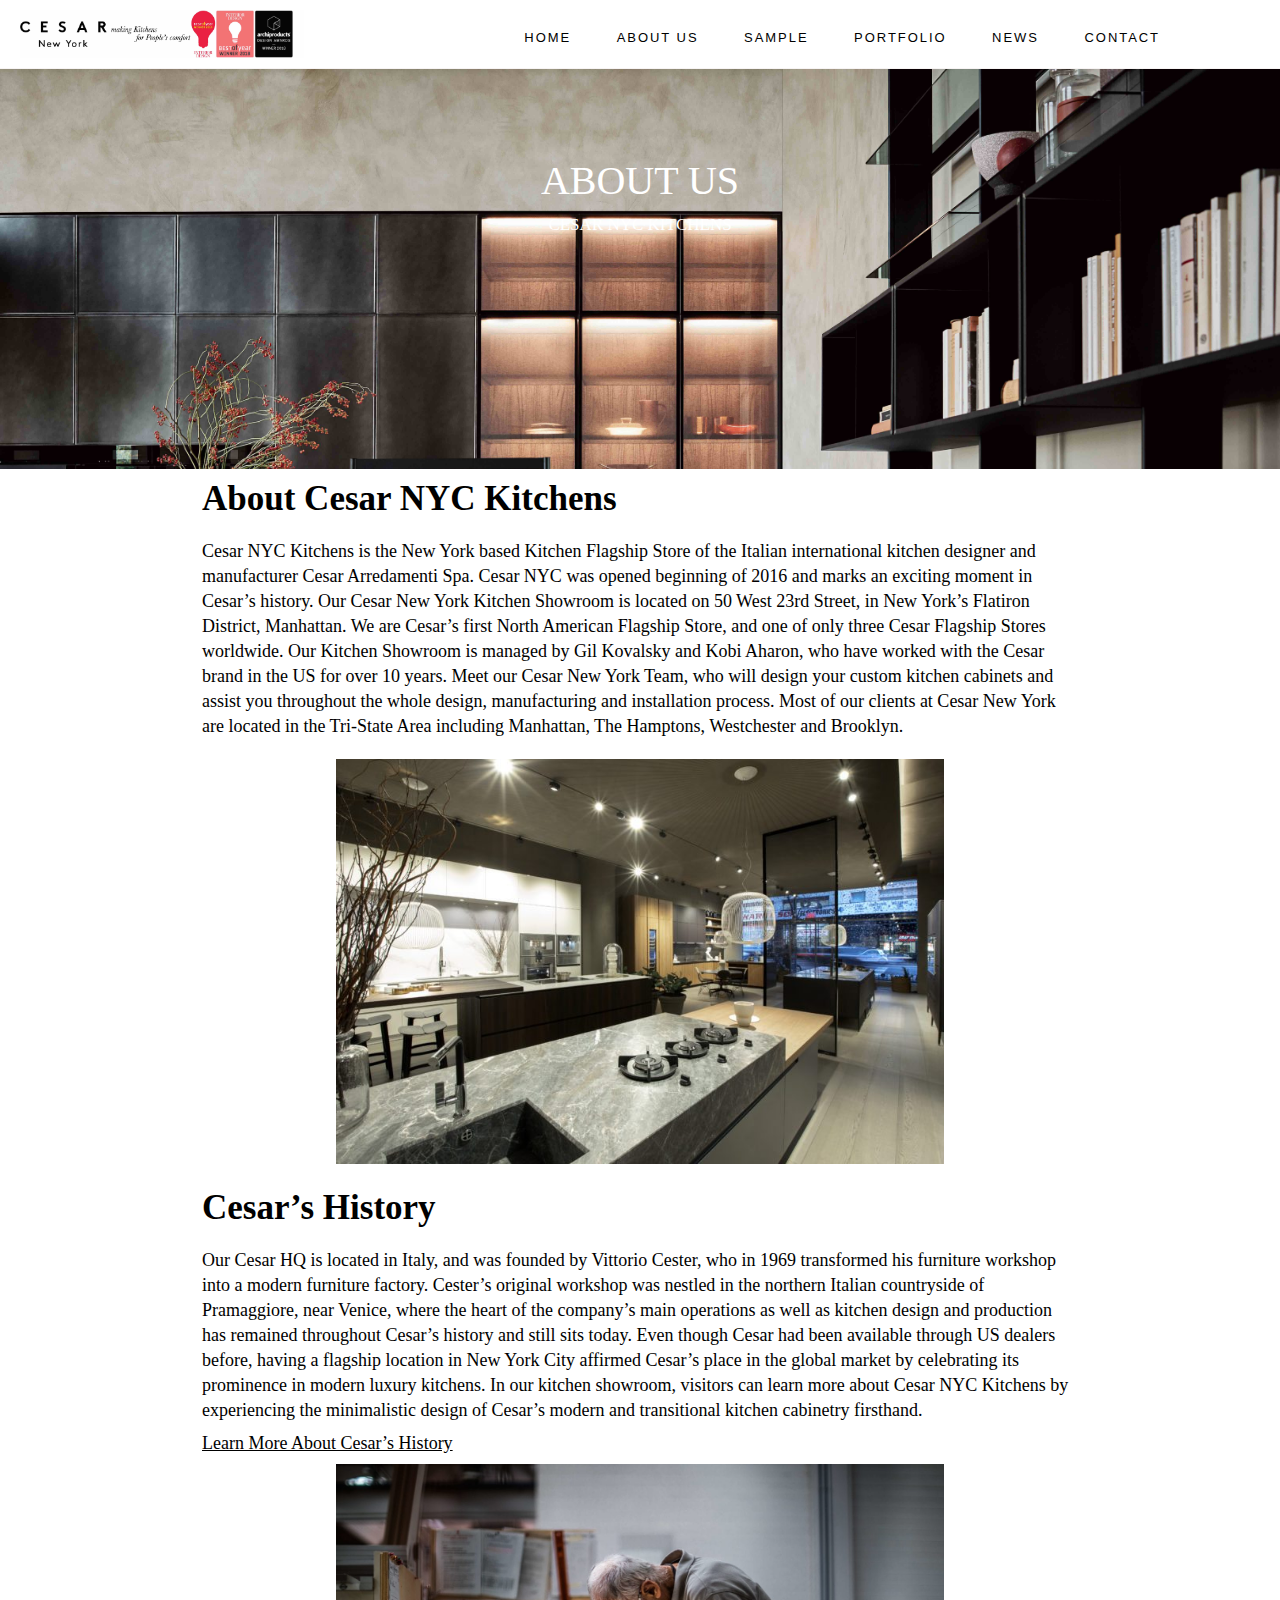
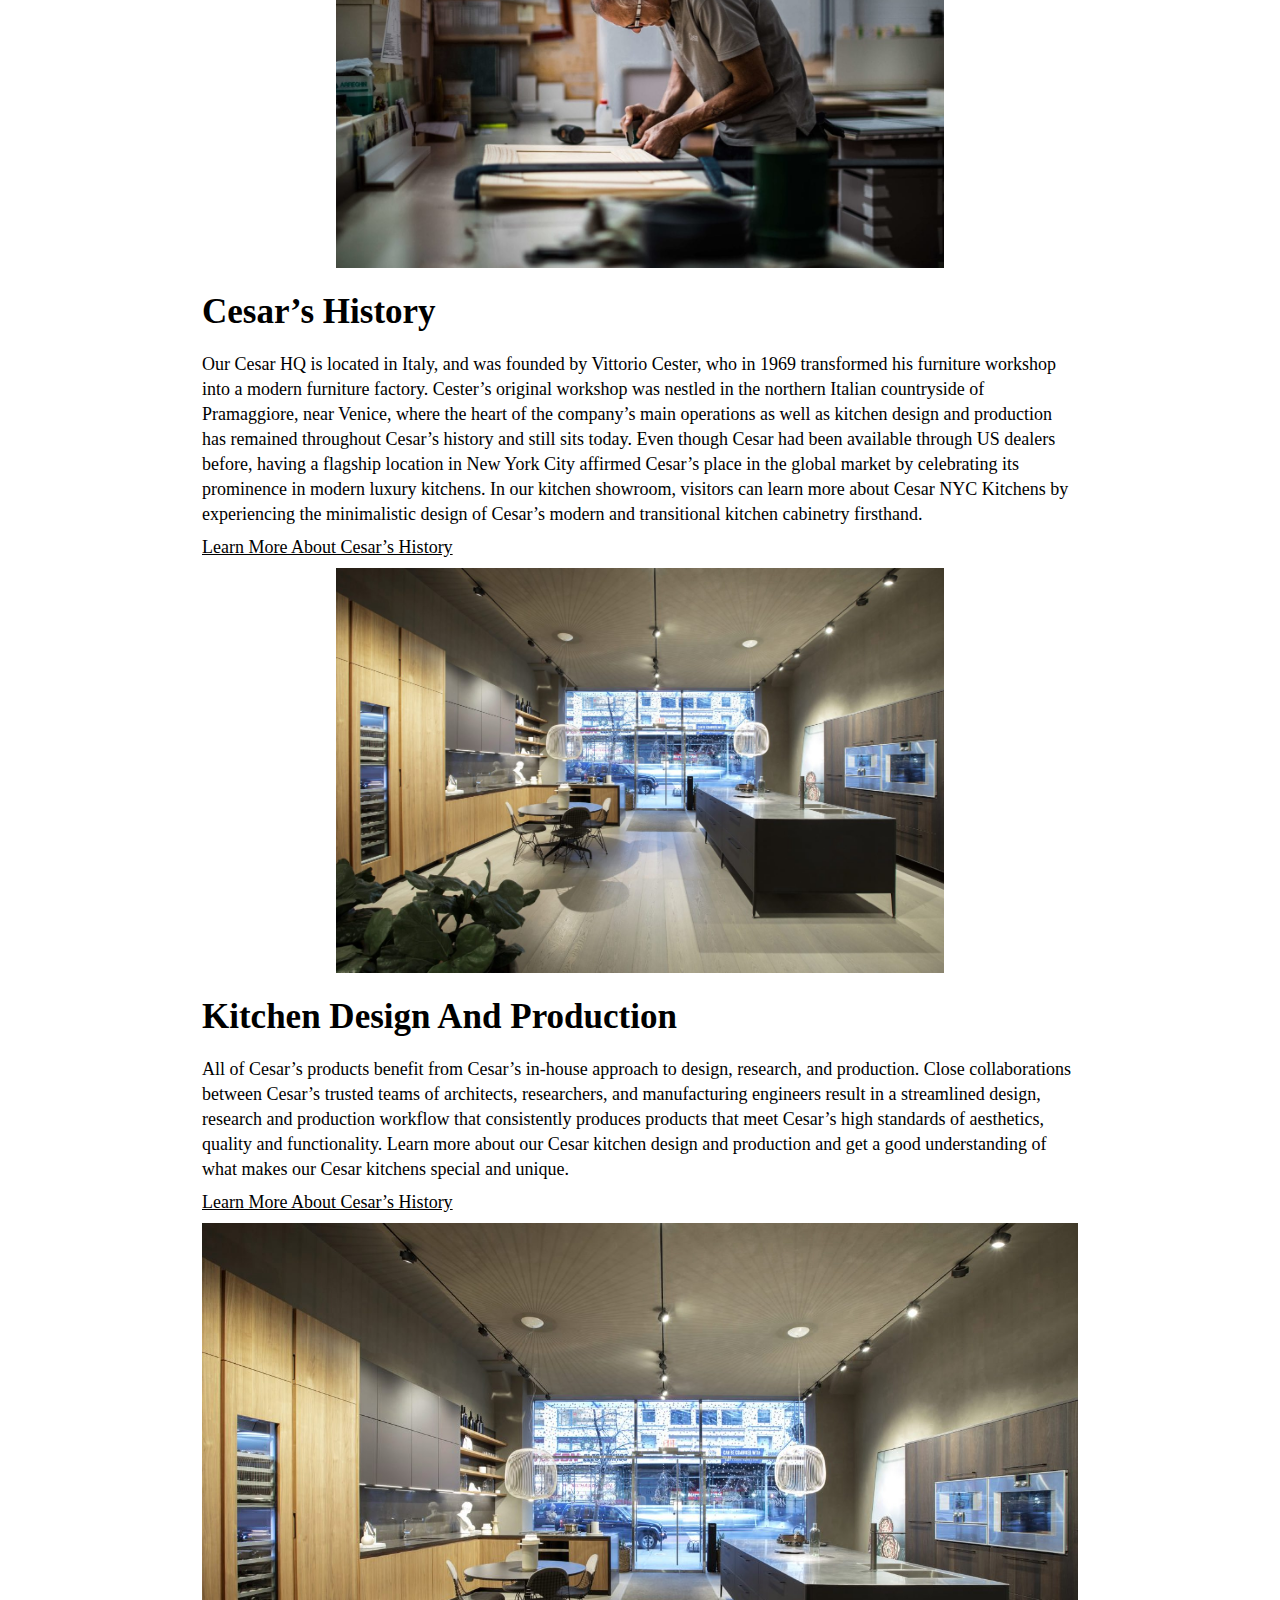
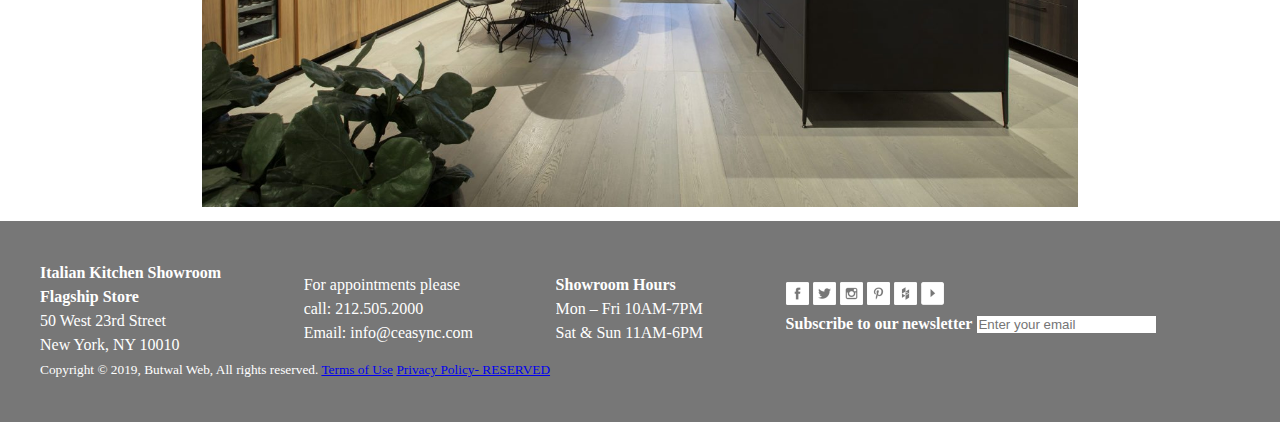
==== final/about-us.html @ 2c4b3316 "first sample of web design" ====
<!DOCTYPE html>
<html lang="en">
<head>
    <meta charset="UTF-8">
    <meta name="viewport" content="width=device-width, initial-scale=1.0">
    <title>AboutUs</title>
    <link rel="stylesheet" href="css/style.css">
    <link rel="stylesheet" href="css/header.css">
    <link rel="stylesheet" href="css/breadcumb.css">
    <link rel="stylesheet" href="css/about-us.css">
    <link rel="stylesheet" href="css/footer.css">
    <!-- <style>
        *{
            padding: 0px;
            margin: 0px;
        }

        .top-image-wrapper {
            /* background-image: url("images/room.jpg"); */
            /* background-position: center;
            background-repeat: no-repeat;
            background-size: cover; */
            height: 400px;
        }

        .top-image-wrapper > img {
            width: 100%;
            height: 100%;
        }
        .text-wrapper{
            width: 70%;
            margin: auto;
        }

        .text-wrapper > h1 {
            font-size: 35px;
            padding: 10px;
        }

        .text-wrapper >  p {
            line-height: 25px;
            font-size: 18px;
            padding: 10px;
        }
        .text-wrapper > a {
            padding: 10px;
            /* text-decoration: none; */
            color: black;
            font-size: 18px;
        }

        .text-wrapper > a:hover {
            color: gray;
            text-decoration: none;
        }

        
        .image-center{
            width: 70%;
            margin: auto;
            padding: 10px;
        
            }
        .image-center > img {
            width: 100%;
            height: auto;
        }

        .header-image-text-first {
            position: absolute;
            top: 20%;
            left: 50%;
            transform: translate(-50%, -50%);
            color: #fff;
            font-size: 40px;
        }
        .header-image-text-second {
            position: absolute;
            top: 25%;
            left: 50%;
            transform: translate(-50%, -50%);
            color: #fff;
            font-size: 17px;
        }
        .video-center > img {
            width: 100%;
            height: auto;
            padding: 10px;
        }

    
    </style> -->

</head>
<body>
    <div class="container">

         <!-- navigation header  -->
         <div class="second-row">
            <nav class="navbar navbar-custom nav-border">    
                <div class="header-title">
                    <a class="site-brand" href="#"><img class="header-logo-img" src="images/Website-Logo.jpg" alt="logo"></a>
                </div>
                
         
                <ul class="nav-menu">    
                    <li class="main-list"><a href="index.html">Home</a></li>
                    <li class="open-dropdown menu1 "><a class="menu-link" href="about-us.html">About Us</a>
                        <ul class="dropdown-menu dropdown-content dropdown dropdown-list1 "  >
                            <li class="menu-item "><a href="our-team.html">Our Team</a></li>
                            <li class="menu-item "><a href="about-us.html" >About Us</a></li>
                            <li class="menu-item "><a href="our-products.html" >Kitchen Showroom</a></li>
                            <li class="menu-item "><a href="single_prod_page.html" >Design + Production</a></li>
                            <li class="menu-item "><a href="customer_review.html" >Customer Reviews</a></li>
                        </ul>
                    </li>
                    <li class="open-dropdown menu2 "><a class="menu-link2" href="#">Sample</a>
                        <ul class="dropdown-menu dropdown-content dropdown dropdown-list2"  >
                            <li class="menu-item "><a href="our-team.html">Our Team</a></li>
                            <li class="menu-item "><a href="about-us.html" >About</a></li>
                            <li class="menu-item "><a href="our-products.html" >Kitchen Showroom</a></li>
                            <li class="menu-item "><a href="single_prod_page.html" >Design + Pro</a></li>
                            <li class="menu-item "><a href="customer_review.html" >Customer Reviews</a></li>
                        </ul>
                    </li>
                    <li class="open-dropdown menu3 "><a  class="menu-link3" href="#">Portfolio</a>
                        <ul class="dropdown-menu dropdown-content dropdown dropdown-list3"  >
                            <li class="menu-item "><a href="our-team.html"> Our Team</a></li>
                            <li class="menu-item "><a href="about-us.html" >About Us</a></li>
                            <li class="menu-item "><a href="our-products.html" >Kitchen Showroom</a></li>
                            <li class="menu-item "><a href="single_prod_page.html" >Design Production</a></li>
                            <li class="menu-item "><a href="customer_review.html" >Customer Reviews</a></li>
                        </ul>
                    </li>
                    <li class="open-dropdown menu4 "><a class="menu-link4" href="#">News</a>
                        <ul class="dropdown-menu dropdown-content dropdown dropdown-list4"  >
                            <li class="menu-item "><a href="our-team.html" > Team</a></li>
                            <li class="menu-item "><a href="about-us.htmls" >AboutUs</a></li>
                            <li class="menu-item "><a href="our-products.html" > Showroom</a></li>
                            <li class="menu-item "><a href="single_prod_page.html" >Production</a></li>
                            <li class="menu-item "><a href="#" >Customer </a></li>
                        </ul>
                    </li>
                    <li class="open-dropdown menu5 " > <a class="menu-link5" href="#">Contact</a>
                        <ul class="dropdown-menu dropdown-content dropdown dropdown-list5"  >
                            <li class="menu-item "><a href="#" >Contact Us</a></li>
                            <li class="menu-item "><a href="#" >Other Sample</a></li>
                        </ul>
                    </li>

                </ul>
              <!-- </div> -->
            </nav>

            <nav class="navbar-mob">
                <div class="menu-btn">  
                    <!-- <i class="fa fa-bars" id="bar">menu</i> -->
                    <img class="fa-bars"  id="bar" src="images/bars-solid.svg" alt="bar-icon">
                    <!-- <i class="fa fa-times" id="cross">cancel</i> -->
                    <img  class="fa-times" id="cross" src="images/times-solid.svg" alt="cross-bar">
                </div>
            </nav>
        </div>
        <!-- navigation header  close-->



        <div class="top-image-wrapper">
            <img src="images/room.jpg" alt="room-image" style="width:100%; "> 
            <div class="header-image-text-first">ABOUT US</div>
            <div class="header-image-text-second">CESAR NYC KITCHENS</div>
        </div>
        
        <div class="text-wrapper">
            <h1>About Cesar NYC Kitchens</h1>
            <p>Cesar NYC Kitchens is the New York based Kitchen Flagship Store of the Italian international kitchen designer and manufacturer Cesar Arredamenti Spa. Cesar NYC was opened beginning of 2016 and marks an exciting moment in Cesar’s history. Our Cesar New York Kitchen Showroom is located on 50 West 23rd Street, in New York’s Flatiron District, Manhattan. We are Cesar’s first North American Flagship Store, and one of only three Cesar Flagship Stores worldwide. Our Kitchen Showroom is managed by Gil Kovalsky and Kobi Aharon, who have worked with the Cesar brand in the US for over 10 years. Meet our Cesar New York Team, who will design your custom kitchen cabinets and assist you throughout the whole design, manufacturing and installation process. Most of our clients at Cesar New York are located in the Tri-State Area including Manhattan, The Hamptons, Westchester and Brooklyn.</p>
            <div class="text-image-wrapper">
                <div class="image-center">
                    <img src="images/CE-28-768x512.jpg" alt="room-image-first">
                </div>
                
            </div>
        </div>

        <div class="text-wrapper">
            <h1>Cesar’s History</h1>
            <p>Our Cesar HQ is located in Italy, and was founded by Vittorio Cester, who in 1969 transformed his furniture workshop into a modern furniture factory. Cester’s original workshop was nestled in the northern Italian countryside of Pramaggiore, near Venice, where the heart of the company’s main operations as well as kitchen design and production has remained throughout Cesar’s history and still sits today. Even though Cesar had been available through US dealers before, having a flagship location in New York City affirmed Cesar’s place in the global market by celebrating its prominence in modern luxury kitchens. In our kitchen showroom, visitors can learn more about Cesar NYC Kitchens by experiencing the minimalistic design of Cesar’s modern and transitional kitchen cabinetry firsthand.</p>
            <a href="#">Learn More About Cesar’s History</a>
            <div class="text-image-wrapper">
                <div class="image-center">
                    <img src="images/Cesar-Kitchen-Production-Site_4-1400x933.jpg" alt="room-image-first">
                </div>
            
                
            </div>
        </div>

        <div class="text-wrapper">
            <h1>Cesar’s History</h1>
            <p>Our Cesar HQ is located in Italy, and was founded by Vittorio Cester, who in 1969 transformed his furniture workshop into a modern furniture factory. Cester’s original workshop was nestled in the northern Italian countryside of Pramaggiore, near Venice, where the heart of the company’s main operations as well as kitchen design and production has remained throughout Cesar’s history and still sits today. Even though Cesar had been available through US dealers before, having a flagship location in New York City affirmed Cesar’s place in the global market by celebrating its prominence in modern luxury kitchens. In our kitchen showroom, visitors can learn more about Cesar NYC Kitchens by experiencing the minimalistic design of Cesar’s modern and transitional kitchen cabinetry firsthand.</p>
            <a href="#">Learn More About Cesar’s History</a>
            <div class="text-image-wrapper">
                <div class="image-center">
                    <img src="images/CE-23-1400x933.jpg" alt="room-image-first">
                </div>
                
            </div>
        </div>

        <div class="text-wrapper">
            <h1>Kitchen Design And Production</h1>
            <p>All of Cesar’s products benefit from Cesar’s in-house approach to design, research, and production. Close collaborations between Cesar’s trusted teams of architects, researchers, and manufacturing engineers result in a streamlined design, research and production workflow that consistently produces products that meet Cesar’s high standards of aesthetics, quality and functionality. Learn more about our Cesar kitchen design and production and get a good understanding of what makes our Cesar kitchens special and unique.</p>
            <a href="#">Learn More About Cesar’s History</a>
            <div class="text-video-wrapper">
                <div class="video-center">
                    <img src="images/CE-23-1400x933.jpg" alt="room-image-first">
                </div>
                
            </div>
        </div>



         <!-- footer open -->
         <footer class="grid-footer">
            <div class="item1 footer-column">
                <div class="textwidget">
                  <p><strong>Italian Kitchen Showroom<br />
                        Flagship Store</strong><br />
                        50 West 23rd Street<br />
                        New York, NY 10010</p>
                </div>
            </div>
      
              <div class="item2 footer-column">
                  <div class="textwidget">
                    <p>For appointments please<br />
                    call: 212.505.2000<br />
                      Email: info@ceasync.com</a>
                  </p>
                </div>
              </div>
      
              <div class="item3 footer-column">
                <div class="textwidget">
                  <p><strong>Showroom Hours</strong><br />
                    Mon &#8211; Fri 10AM-7PM<br />
                    Sat &#038; Sun 11AM-6PM</p>
              </div>
      
              </div>  
      
              <div class="item4 footer-column">
                <div class="textwidget subscriber-widget">
                  <div id="social" class="row-widget4">
                    <a href="#" target="_blank" id="social_facebook">
                    <img src="images/facebook.png" alt="Facebook">
                  </a>
                  <a href="#" target="_blank" id="social_twitter">
                    <img src="images/twitter.png" alt="twitter">
                  </a>
                  <a href="#" target="_blank" id="social_instagram">
                    <img src="images/instagram.png" alt="Instagram">
                  </a>
                  <a href="#" target="_blank" id="social_pinterest">
                    <img src="images/pinterest.png" alt="pinterest">
                  </a>
                  <a href="#" target="_blank" id="social_houzz">
                    <img src="images/houzz.png" alt="houzz">
                  </a>
                  <a href="#" target="_blank" id="social_youtube">
                    <img src="images/youtube.png" alt="youtube">
                  </a>
                  </div>
      
                <form class="form-control row-widget4" action="">
                    <strong>Subscribe to our newsletter</strong>
                    <input id="footer-email" class="form-control" name="email" required="required" type="email" placeholder="Enter your email" />
              </form>
                </div>
              </div>
            
            <div class="item5 footer-column">
            <p>
            <small> Copyright &copy; 2019, Butwal Web, All rights reserved.
              <a href="#">Terms of Use</a> 
              <a href="#">Privacy Policy- RESERVED</a></small>
              </p>
            </div>
        </footer>
        <!-- footer close -->

       
    </div>

<script src="js/menu.js"></script>

</body>
</html>
---- final/css/style.css ----
*{
    padding:    0px;
    margin:     0px;
    box-sizing: border-box; 
    overflow-x: hidden;
 }
 .body{
     overflow: hidden;
     background-color: grey;
 }
---- final/css/header.css ----
/* header-css  */
img.header-logo-img {
    height: 3rem;
    margin-top: 10px;
        }
 
 a.site-brand {
     /* font-size: 40px;
     text-decoration: none; */
     margin: 20px;
     /* padding: 0px;
     color: aliceblue; */
 }
 
 /* navigation header css open  */
.navbar{
            /* overflow: hidden; */
            /* position: fixed; */
            /* display: flex;
            justify-content: center;
            align-items: center;
            flex-direction: row; */
            background-color:   #FFFFFF;
            /* height: 40px; */
            width: 100%;
            /* position: fixed; */
             }
 
 .navbar > ul {
             list-style-type: none;
             float: right;
             padding: 10px;
             margin-top: 10px
         }

.navbar > .header-title {
                 display: inline;                
                 }

.navbar > ul > li {
    
        display: inline-block;
        padding: 10px 20px;
        /* position: relative; */
                }

                

.navbar > .nav-menu >  .open-dropdown:hover {
    cursor: pointer;
            }   


.navbar > .nav-menu > .open-dropdown:hover > .dropdown-menu {
    display: block;
    visibility: visible;
    z-index: 100;
}

.navbar > ul > li > a:hover{ 
    cursor: pointer;
    color: black; 
    font-weight: bold;
             }

.navbar > ul:last-child {
                 padding-right: 100px;
            }
        
.navbar > ul > li > a 

 {
              
                 text-decoration: none;
                 color:  black;
            }

.navbar::after {
             content: " ";
             display: block;
             clear: both;
             *zoom : 1;
         }

.navbar-custom{
        font-family: "Inconsolata", sans-serif;
        text-transform: uppercase;
        letter-spacing: 0.15em;
        font-size: 13px;
    }

        .navbar-mob > ul  {
            display: none; 
            }

 

.dropdown-menu{
        display: none;
        position: absolute;
    }

   

.dropdown-content{
        background-color: #FFFFFF;
        border-style: solid;
        border-color: #f7f4f4;
        border-width: 1px;
        width: max-content;
    }
    
.dropdown-menu > li {
        list-style: none;
        text-align: center;
        border-style: solid;
        border-color: #f7f4f4;
        border-width: 0px 0px 1px 0px;
        line-height: 40px;
        padding: 0px 20px;
    }

.dropdown-menu > li:hover {
 
       background-color: #f5f5f5;
    }

.dropdown-menu > li > a {
        text-decoration: none;
        color: black;
        /* padding: 25px;
        margin: 25px; */
        }

/* .dropdown-menu > li:hover > a:hover {
        color: black;
        font-weight: bold;
} */
.dropdown-menu > li:hover,
.dropdown-menu > li > a:hover{
        cursor: pointer;
        color: black;
        font-weight: bold;
        background-color: #F5F5F5;
    }

.nav-border{
        border-style: solid;
        border-color: #f7f4f4;
        border-width: 0px 0px 1px 0px;
    }
 .menu-btn {
             display: none;
         }
 
 #cross,  
 #bar {
             height: 30px;
         }
 /* header-css end */




 /* mobile-view  */
 @media screen and (max-width: 768px){
    .menu-btn {
        display:block;
        }

    .navbar > ul {
        display: none;
}


            


.navbar-mob > ul  {
    display: block;
        list-style-type:    none;
    }

.navbar-mob > ul > li {
    line-height: 20px;
    border-style: solid;
    border-color: #f7f4f4;
    border-width: 1px;

}

.navbar-mob > ul > li > a {
    text-decoration: none;
    color: black;
    position: relative;
    display: block;
    padding: 10px 15px;
}

.navbar-mob > ul > li:hover > a:hover {
    /* background: rgba(0, 0, 0, 0) none repeat scroll 0 0; */
    cursor: pointer;
    color: black;
    font-weight: bold;
    background-color: #F5F5F5;
}

.navbar-mob {
    visibility: visible;
        /* position: fixed; */
        width: 100%;
        background-color: #FFFFFF;
}

.open-dropdown > .active {
    display: block;
    /* visibility: visible;
    opacity: 1; */
    /* position: absolute; */
    
} 



.dropdown {
    display: none;
    position: relative;
    border-width: 1px 0px 1px 0px;
    width: 100%;

    
    
}

.dropdown > li {
    text-align: start;
    line-height: 20px;
}

.dropdown > li > a {

    line-height: 40px;
    padding: 0px 40px;
    margin: 0px;
}

.dropdown > li:hover,
.dropdown > li > a:hover{
    cursor: pointer;
    color: black;
    font-weight: bold;
    background-color: #F5F5F5;
}
            
.menu-btn > .fa-times {
        display: none;
            }

.fa-times, .fa-bars {
        cursor: pointer;
        position: absolute;
        top: 35px;
        right: 20px;
        font-size: 30px;
        height: 30px;
            }



 }
---- final/css/breadcumb.css ----
.top-image-wrapper {
    /* background-image: url("images/room.jpg"); */
    /* background-position: center;
    background-repeat: no-repeat;
    background-size: cover; */
    height: 400px;
    overflow: hidden;
}

.top-image-wrapper > img {
    /* width: 100%;
    height: 100%; */
    height: auto;
}

.header-image-text-first {
    position: absolute;
    top: 20%;
    left: 50%;
    transform: translate(-50%, -50%);
    color: #fff;
    font-size: 40px;
}
.header-image-text-second {
    position: absolute;
    top: 25%;
    left: 50%;
    transform: translate(-50%, -50%);
    color: #fff;
    font-size: 17px;
}
---- final/css/about-us.css ----
.text-wrapper{
    width: 70%;
    margin: auto;
}

.text-wrapper > h1 {
    font-size: 35px;
    padding: 10px;
}

.text-wrapper >  p {
    line-height: 25px;
    font-size: 18px;
    padding: 10px;
}
.text-wrapper > a {
    padding: 10px;
    /* text-decoration: none; */
    color: black;
    font-size: 18px;
}

.text-wrapper > a:hover {
    color: gray;
    text-decoration: none;
}


.image-center{
    width: 70%;
    margin: auto;
    padding: 10px;

    }
.image-center > img {
    width: 100%;
    height: auto;
}


.video-center > img {
    width: 100%;
    height: auto;
    padding: 10px;
}
---- final/css/footer.css ----
/* footer css start  */
.grid-footer{
    display: grid;
    grid-template-columns: auto auto auto auto;
    background-color: #777;
      /* width: 100%; */
      font-size: 16px;
      line-height: 150%;  
      color: #fff;
      padding: 40px;    
  }

  .grid-footer > div {
        /* padding-right: 15px;
        padding-left: 15px;
        margin-right: auto;
        margin-left: auto; */
        /* padding: 0px 0px;
        margin: 0px 0px; */
    }

  .item5{
    grid-row: 2;
    grid-column: 1 / span 4;
  }


  #social a{
    cursor: pointer;
    text-decoration: none;
  }

  .form-control{
    /* position: relative;
      top: -10px;
      text-align: center; */
  }

   label{
    text-align: center;
    margin-bottom: 20px;
  }

  #email{
    /* font-family: "Inconsolata", sans-serif;
      text-transform: uppercase;
      letter-spacing: 0.1em;
      font-size: 11px;
      height: 25px; 
      border: 1px solid #b2b2b2;
    border-radius: 2px; */
  }

  .textwidget{
    /* padding: 40px 0px; */
  }

  .subscriber-widget > .row-widget4 {
      display: block;
  }

  .footer-column {
      width: auto;
      margin: auto;
  }
/* footer css end  */

@media screen and (min-width:768px){
    /* footer in mobile view  */
    .grid-footer{
      display: grid;
      grid-template-columns: auto auto auto auto;
      background-color: #777;
        width: 100%;
        margin: auto;
        font-size: 16px;
        line-height: 150%;  
        color: #fff;
        /* padding: 40px 0;     */
    }

    .grid-footer > div {
          /* padding-right: 15px;
          padding-left: 15px;
          margin-right: auto;
          margin-left: auto; */
      }
      
  
  .footer-column {
    width: 100%;
    margin: auto;
}
}
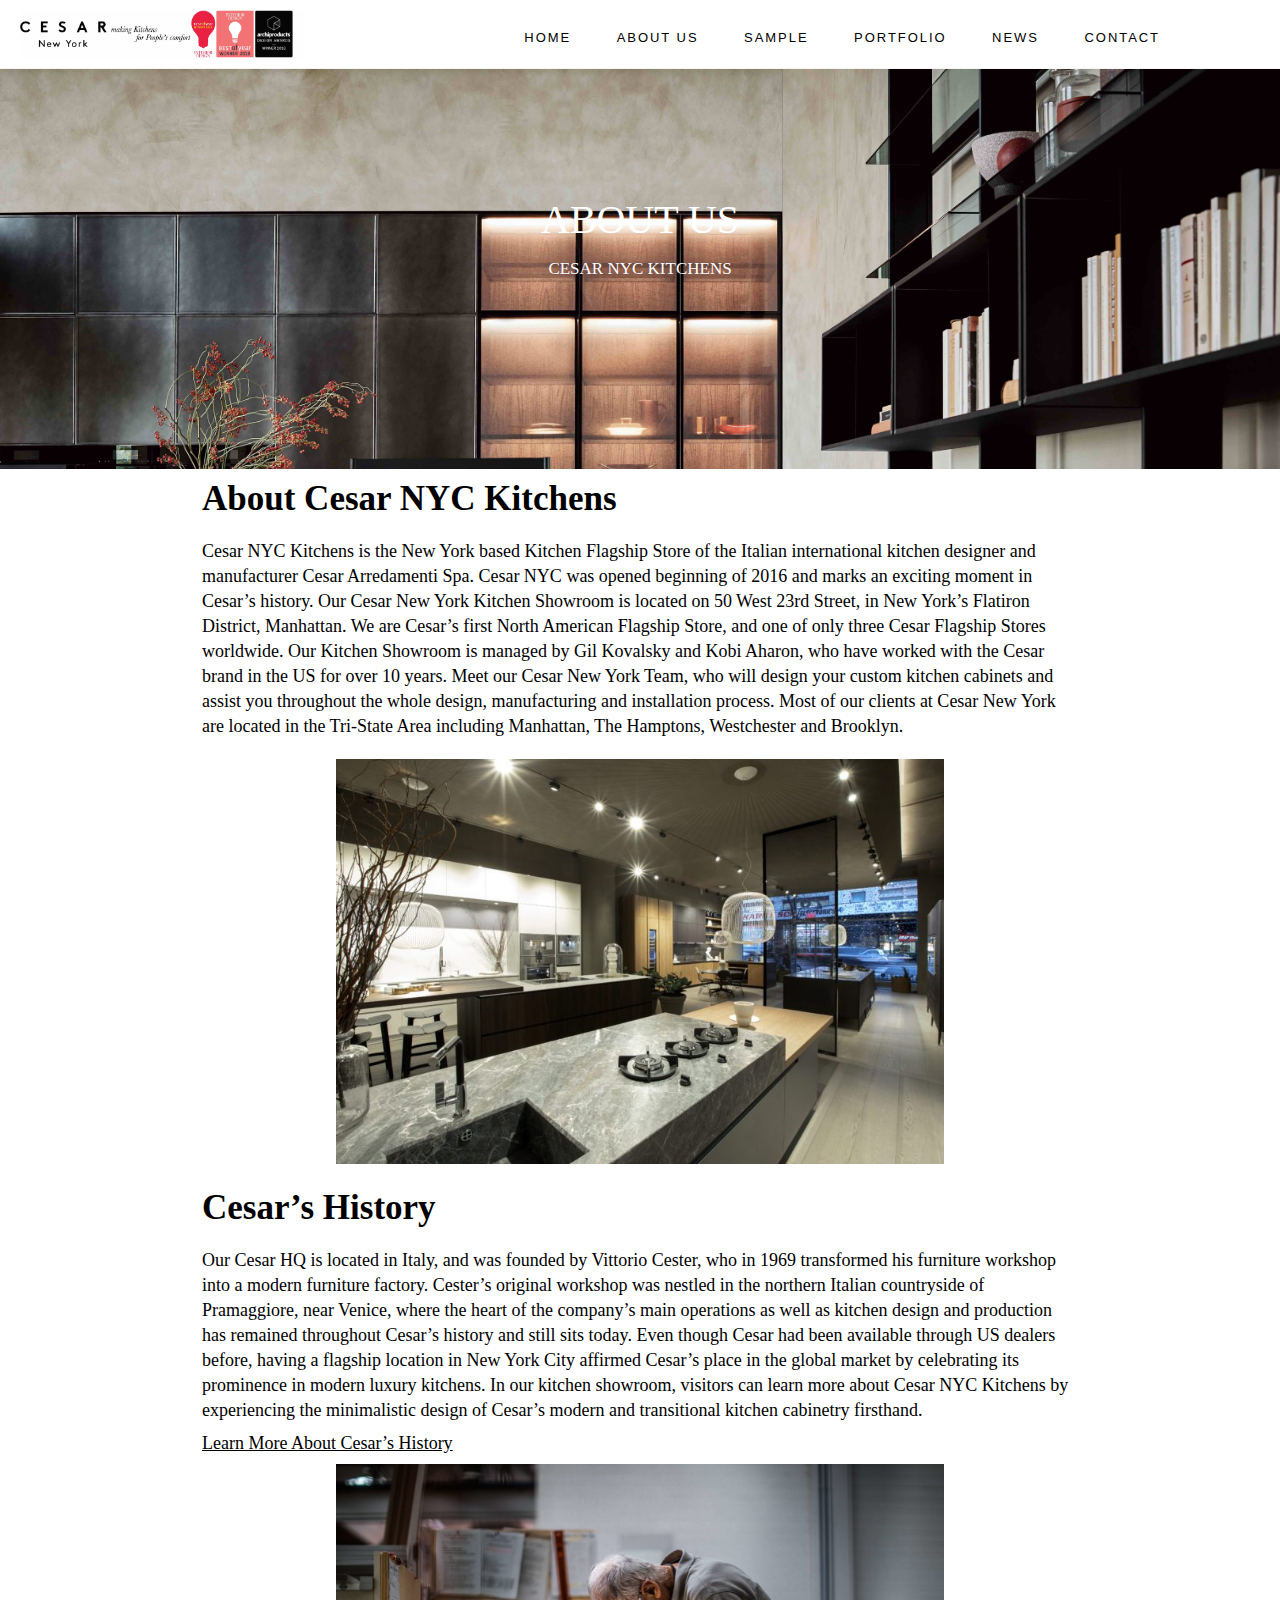
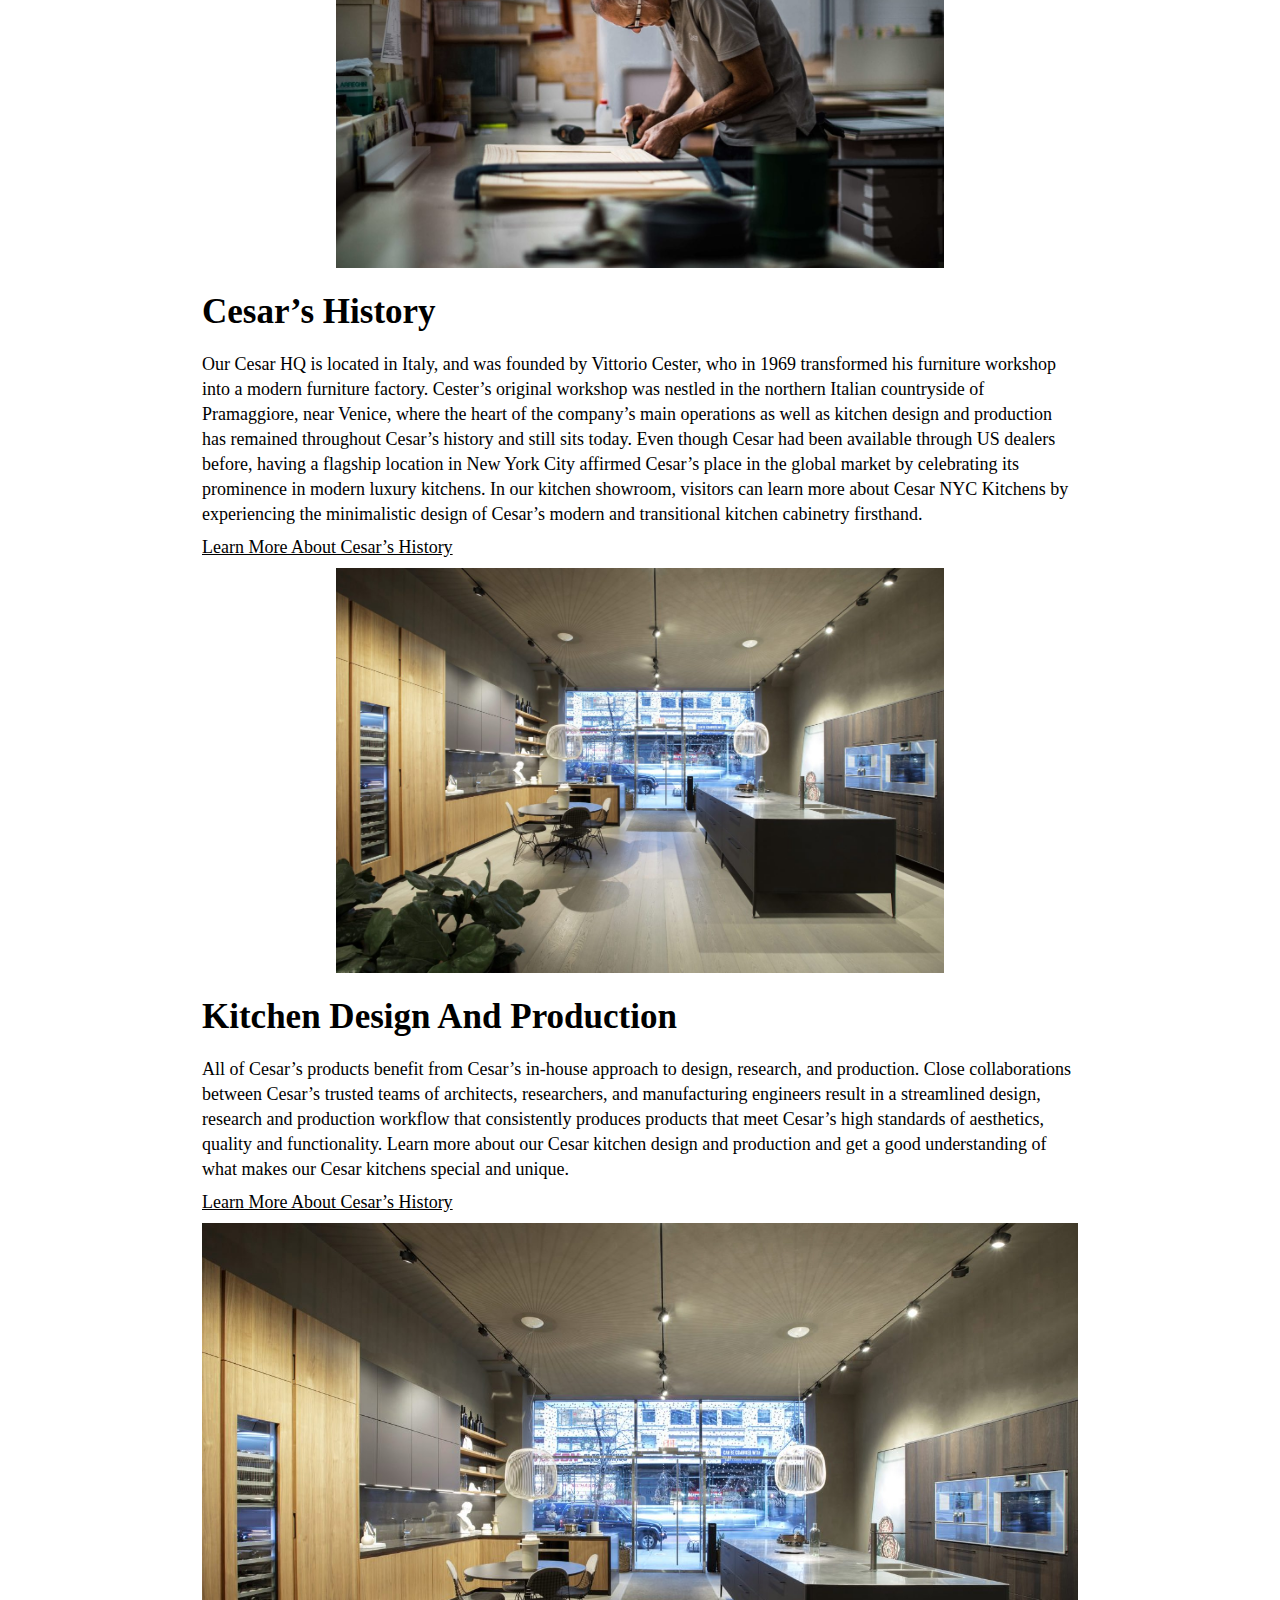
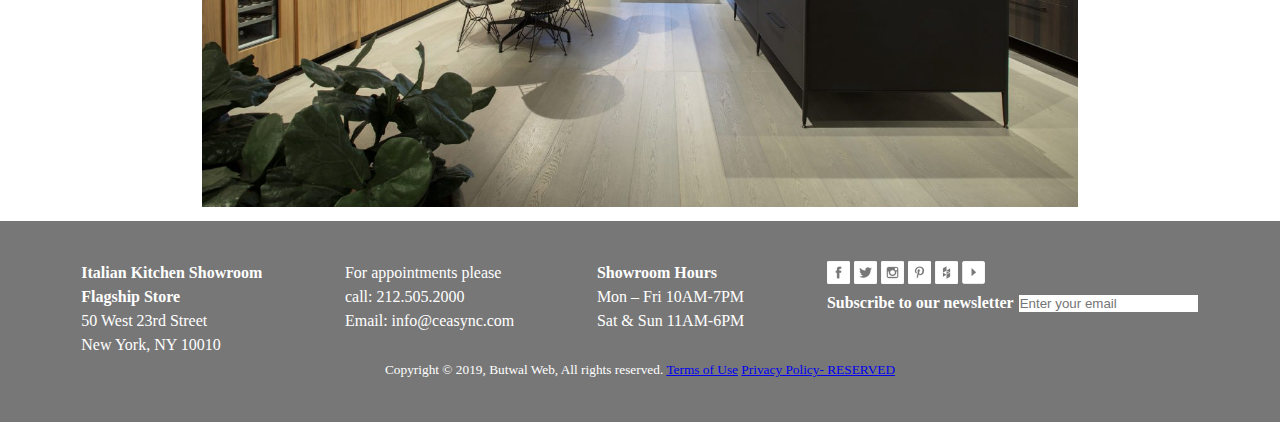
==== commit 9927a9d9: "dropdown menu list clickable  done" ====
--- a/final/about-us.html
+++ b/final/about-us.html
@@ -95,56 +95,56 @@
 <body>
     <div class="container">
 
-         <!-- navigation header  -->
-         <div class="second-row">
+        <!-- navigation-header  -->
+        <div class="second-row">
             <nav class="navbar navbar-custom nav-border">    
                 <div class="header-title">
-                    <a class="site-brand" href="#"><img class="header-logo-img" src="images/Website-Logo.jpg" alt="logo"></a>
-                </div>
-                
-         
+                    <a class="site-brand" href="index.html"><img class="header-logo-img" src="images/Website-Logo.jpg" alt="logo"></a>
+                </div>
+                
+                <!-- <div class="nav-menusfa"> -->
                 <ul class="nav-menu">    
                     <li class="main-list"><a href="index.html">Home</a></li>
-                    <li class="open-dropdown menu1 "><a class="menu-link" href="about-us.html">About Us</a>
+                    <li class="open-dropdown menu1 "><a class="menu-link" href="#">About Us</a>
                         <ul class="dropdown-menu dropdown-content dropdown dropdown-list1 "  >
-                            <li class="menu-item "><a href="our-team.html">Our Team</a></li>
-                            <li class="menu-item "><a href="about-us.html" >About Us</a></li>
-                            <li class="menu-item "><a href="our-products.html" >Kitchen Showroom</a></li>
-                            <li class="menu-item "><a href="single_prod_page.html" >Design + Production</a></li>
-                            <li class="menu-item "><a href="customer_review.html" >Customer Reviews</a></li>
+                            <li class="menu-item "><a class="myLinkList" href="our-team.html">Our Team</a></li>
+                            <li class="menu-item "><a class="myLinkList" href="about-us.html" >About Us</a></li>
+                            <li class="menu-item "><a class="myLinkList" href="our-products.html" >Kitchen Showroom</a></li>
+                            <li class="menu-item "><a class="myLinkList" href="single_prod_page.html" >Design + Production</a></li>
+                            <li class="menu-item "><a class="myLinkList" href="customer_review.html" >Customer Reviews</a></li>
                         </ul>
                     </li>
                     <li class="open-dropdown menu2 "><a class="menu-link2" href="#">Sample</a>
                         <ul class="dropdown-menu dropdown-content dropdown dropdown-list2"  >
-                            <li class="menu-item "><a href="our-team.html">Our Team</a></li>
-                            <li class="menu-item "><a href="about-us.html" >About</a></li>
-                            <li class="menu-item "><a href="our-products.html" >Kitchen Showroom</a></li>
-                            <li class="menu-item "><a href="single_prod_page.html" >Design + Pro</a></li>
-                            <li class="menu-item "><a href="customer_review.html" >Customer Reviews</a></li>
+                            <li class="menu-item"> <a class="myLinkList" href = "our-team.html">Our Team</a></li>
+                            <li class="menu-item "><a class="myLinkList" href="about-us.html" >About</a></li>
+                            <li class="menu-item "><a class="myLinkList" href="our-products.html" >Kitchen Sho</a></li>
+                            <li class="menu-item "><a class="myLinkList" href="single_prod_page.html" >Design + Pro</a></li>
+                            <li class="menu-item "><a class="myLinkList" href="customer_review.html" >Customer Reviews</a></li>
                         </ul>
                     </li>
                     <li class="open-dropdown menu3 "><a  class="menu-link3" href="#">Portfolio</a>
                         <ul class="dropdown-menu dropdown-content dropdown dropdown-list3"  >
-                            <li class="menu-item "><a href="our-team.html"> Our Team</a></li>
-                            <li class="menu-item "><a href="about-us.html" >About Us</a></li>
-                            <li class="menu-item "><a href="our-products.html" >Kitchen Showroom</a></li>
-                            <li class="menu-item "><a href="single_prod_page.html" >Design Production</a></li>
-                            <li class="menu-item "><a href="customer_review.html" >Customer Reviews</a></li>
+                            <li class="menu-item "><a class="myLinkList" href="our-team.html"> Our Team</a></li>
+                            <li class="menu-item "><a class="myLinkList" href="about-us.html" >About Us</a></li>
+                            <li class="menu-item "><a class="myLinkList" href="our-products.html" >Kitchen Showroom</a></li>
+                            <li class="menu-item "><a class="myLinkList" href="single_prod_page.html" >Design Production</a></li>
+                            <li class="menu-item "><a class="myLinkList" href="customer_review.html" >Customer Reviews</a></li>
                         </ul>
                     </li>
                     <li class="open-dropdown menu4 "><a class="menu-link4" href="#">News</a>
                         <ul class="dropdown-menu dropdown-content dropdown dropdown-list4"  >
-                            <li class="menu-item "><a href="our-team.html" > Team</a></li>
-                            <li class="menu-item "><a href="about-us.htmls" >AboutUs</a></li>
-                            <li class="menu-item "><a href="our-products.html" > Showroom</a></li>
-                            <li class="menu-item "><a href="single_prod_page.html" >Production</a></li>
-                            <li class="menu-item "><a href="#" >Customer </a></li>
+                            <li class="menu-item "><a class="myLinkList" href="our-team.html" > Team</a></li>
+                            <li class="menu-item "><a class="myLinkList" href="about-us.html" >About Us</a></li>
+                            <li class="menu-item "><a class="myLinkList" href="our-products.html" > Showroom</a></li>
+                            <li class="menu-item "><a class="myLinkList" href="single_prod_page.html" >Production</a></li>
+                            <li class="menu-item "><a class="myLinkList" href="customer_review.html" >Customer Reviews</a></li>
                         </ul>
                     </li>
                     <li class="open-dropdown menu5 " > <a class="menu-link5" href="#">Contact</a>
                         <ul class="dropdown-menu dropdown-content dropdown dropdown-list5"  >
-                            <li class="menu-item "><a href="#" >Contact Us</a></li>
-                            <li class="menu-item "><a href="#" >Other Sample</a></li>
+                            <li class="menu-item "><a class="myLinkList" href="#" >Contact Us</a></li>
+                            <li class="menu-item "><a class="myLinkList" href="#" >Other Sample</a></li>
                         </ul>
                     </li>
 
@@ -155,13 +155,13 @@
             <nav class="navbar-mob">
                 <div class="menu-btn">  
                     <!-- <i class="fa fa-bars" id="bar">menu</i> -->
-                    <img class="fa-bars"  id="bar" src="images/bars-solid.svg" alt="bar-icon">
+                    <img class="fa-bars" id="bar" src="images/bars-solid.svg" alt="bar-icon">
                     <!-- <i class="fa fa-times" id="cross">cancel</i> -->
                     <img  class="fa-times" id="cross" src="images/times-solid.svg" alt="cross-bar">
                 </div>
             </nav>
         </div>
-        <!-- navigation header  close-->
+<!-- navigation-header  close -->
 
 
 
--- a/final/css/header.css
+++ b/final/css/header.css
@@ -11,6 +11,10 @@
      /* padding: 0px;
      color: aliceblue; */
  }
+ 
+ a.myLinkList {
+    display: block;
+}
  
  /* navigation header css open  */
 .navbar{
@@ -117,7 +121,7 @@
         border-color: #f7f4f4;
         border-width: 0px 0px 1px 0px;
         line-height: 40px;
-        padding: 0px 20px;
+        padding: 0px 0px;
     }
 
 .dropdown-menu > li:hover {
@@ -128,9 +132,20 @@
 .dropdown-menu > li > a {
         text-decoration: none;
         color: black;
+        /* padding: 11px 56px; */
         /* padding: 25px;
         margin: 25px; */
         }
+
+.menu-item > a {
+
+    /* padding: 10px 54px; */
+
+}       
+.sub-menu-link{
+    padding: 10px 54px;
+
+}
 
 /* .dropdown-menu > li:hover > a:hover {
         color: black;
--- a/final/css/breadcumb.css
+++ b/final/css/breadcumb.css
@@ -5,6 +5,7 @@
     background-size: cover; */
     height: 400px;
     overflow: hidden;
+    position: relative;
 }
 
 .top-image-wrapper > img {
@@ -15,7 +16,7 @@
 
 .header-image-text-first {
     position: absolute;
-    top: 20%;
+    top: 150px;
     left: 50%;
     transform: translate(-50%, -50%);
     color: #fff;
@@ -23,7 +24,7 @@
 }
 .header-image-text-second {
     position: absolute;
-    top: 25%;
+    top:200px;
     left: 50%;
     transform: translate(-50%, -50%);
     color: #fff;
--- a/final/css/footer.css
+++ b/final/css/footer.css
@@ -11,10 +11,10 @@
   }
 
   .grid-footer > div {
-        /* padding-right: 15px;
+        padding-right: 15px;
         padding-left: 15px;
         margin-right: auto;
-        margin-left: auto; */
+        margin-left: auto;
         /* padding: 0px 0px;
         margin: 0px 0px; */
     }
@@ -59,16 +59,22 @@
       display: block;
   }
 
-  .footer-column {
+  /* .footer-column {
       width: auto;
       margin: auto;
-  }
+  } */
+
+  /* .item5 > p {
+    
+  } */
 /* footer css end  */
 
-@media screen and (min-width:768px){
+
+
+@media screen and (max-width:768px){
     /* footer in mobile view  */
     .grid-footer{
-      display: grid;
+      display: block;
       grid-template-columns: auto auto auto auto;
       background-color: #777;
         width: 100%;
@@ -87,8 +93,10 @@
       }
       
   
-  .footer-column {
+  /* .footer-column {
     width: 100%;
     margin: auto;
-}
+} */
+
+  
 }